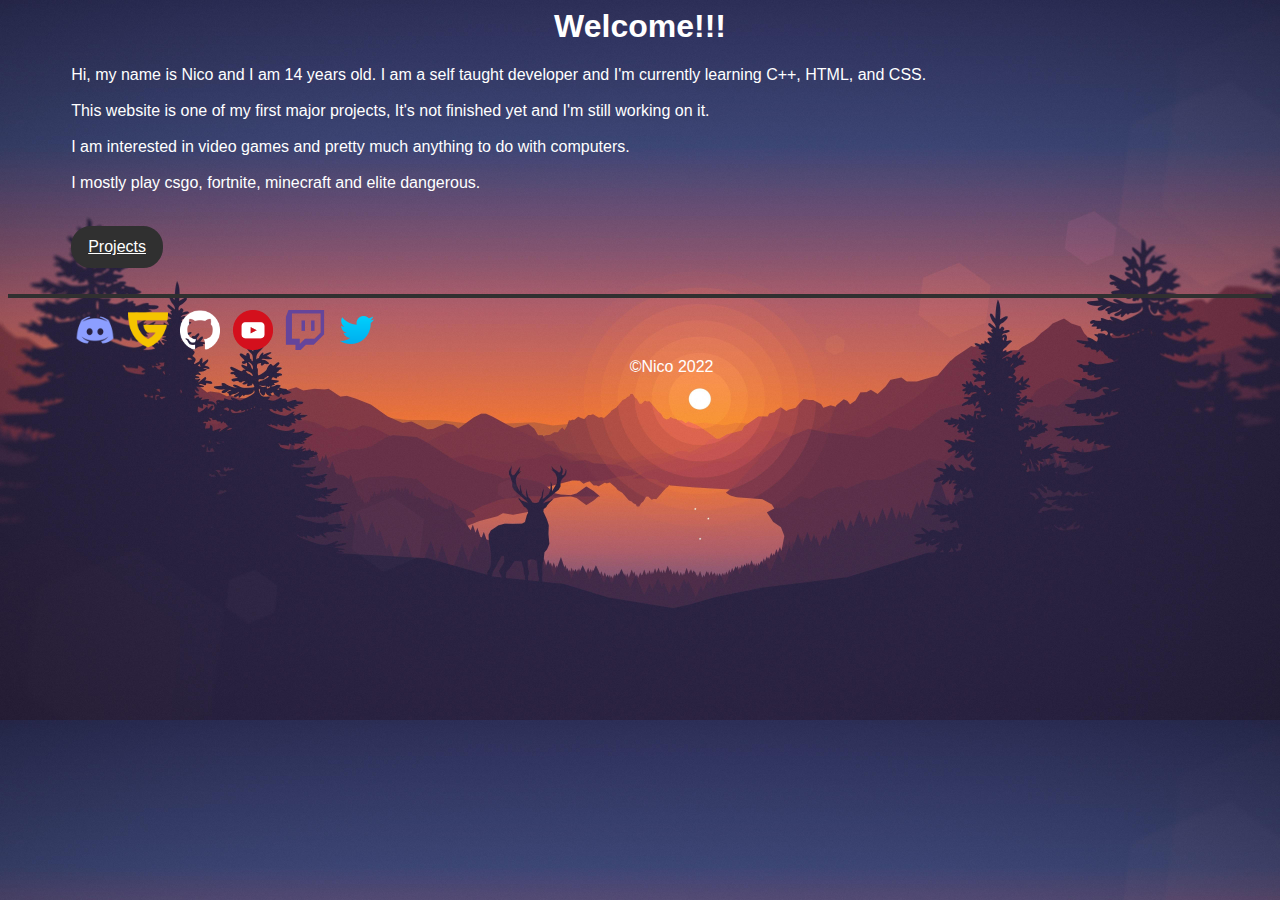
==== index.html @ bbab8954 "Add files via upload" ====
<HTML>
	<head>
		<link rel="stylesheet" href="main.css"/>
		<link rel="icon" type="image/x-icon" href="assets/images/Cat0.jpg">
		<title> Welcome!!! </title>
	</head>
	<div class="text">
	<h1 class="h-size">
		<center>
			Welcome!!!
		</center>
	</h1>
	<body>
		<p class="p-align">
			Hi, my name is Nico and I am 14 years old. I am a self taught developer and I'm currently learning C++, HTML, and CSS. <br> <br>
			This website is one of my first major projects, It's not finished yet and I'm still working on it. <br> <br>
			I am interested in video games and pretty much anything to do with computers. <br> <br>
			I mostly play csgo, fortnite, minecraft and elite dangerous. <br> <br>
		</p>
		<div>
			<a href="projects.html" class="button"> Projects </a> <br> <br>
		</div>
	</body>
	<hr class="footerline">
	<footer class="p-align">
		<img src="assets/images/discord.png" class="img">
		<a href="https://www.guilded.gg/nicosnico" target="_blank"> <img src="assets/images/guilded.png" class="img"> </a>
		<a href="https://github.com/NicoGaming77" target="_blank"> <img src="assets/images/github.png" class="img"> </a>
		<a href="https://www.youtube.com/channel/UCl7C8ymeQwZCqHSj7ilKaDQ" target="_blank"> <img src="assets/images/youtube.png" class="img"> </a>
		<a href="https://www.twitch.tv/nicoisgaming77" target="_blank"> <img src="assets/images/twitch.png" class="img"> </a>
		<a href="https://twitter.com/Nicosnico2" target="_blank"> <img src="assets/images/twitter.png" class="img"> </a>
		<center>
			©Nico 2022
		</center>
	</footer>
	</div>
</HTML>
---- main.css ----
.text {
	font-family: Arial, sans-serif;
	color: white;
}

.box {
	background-color: #303030;
	margin-left: 5%;
	margin-bottom: 20px;
	width: 40%;
	border: 4px solid #303030;
	border-radius: 25px;
	padding: 10px;
	display: inline-block;
}

@media (orientation: portrait) {
.box {
	background-color: #303030;
	margin-left: 5%;
	margin-bottom: 20px;
	width: 80%;
	border: 4px solid #303030;
	border-radius: 25px;
	padding: 10px;
	display: inline-block;
	}
}

body {
	background-color: black;
	background-image: url("assets/images/background-main.jpg");
	background-size: 100%, auto;
}

@media (orientation: portrait) {
body {
	background-image: url("assets/images/background-vertical.jpg"); 
	}
}

hr.footerline {
	border: 2px solid #303030;
}

.img {
	width: 40px;
	height: auto;
	padding: 4px;
}

.project-image {
	width: 99.5%;
	border: 2px solid white;
	border-radius: 16px;
	display: block;
	margin-left: auto;
	margin-right: auto;
}

.button {
	color: white;
	background-color: #303030;
	margin-left: 5%;
	padding: 10px 15px;
	border: 2px solid #303030;
	border-radius: 20px;
	display:inline-block;
}

.p-align {
	margin-left: 5%;
}

@media (orientation: portrait) {
	.button {
		font-size: 4vw;
		padding: 10px 20px;
		border-radius: 30px;
	}
	.p-align {
		font-size: 4vw;
	}
	.h-size {
		font-size: 7vw;
	}
	.box-title {
		font-size: 5vw;
		text-align: center;
		margin-top: -0.2em;
		margin-bottom: -0.2em;
	}
	.box-text {
		font-size: 4vw;
	}
}

.button:hover {
	transform: translateY(-4px);
	box-shadow: 4px 10px 4px black;
}

footer a:link, footer a:visited, footer a:hover, footer a:active {
	color: transparent;
}
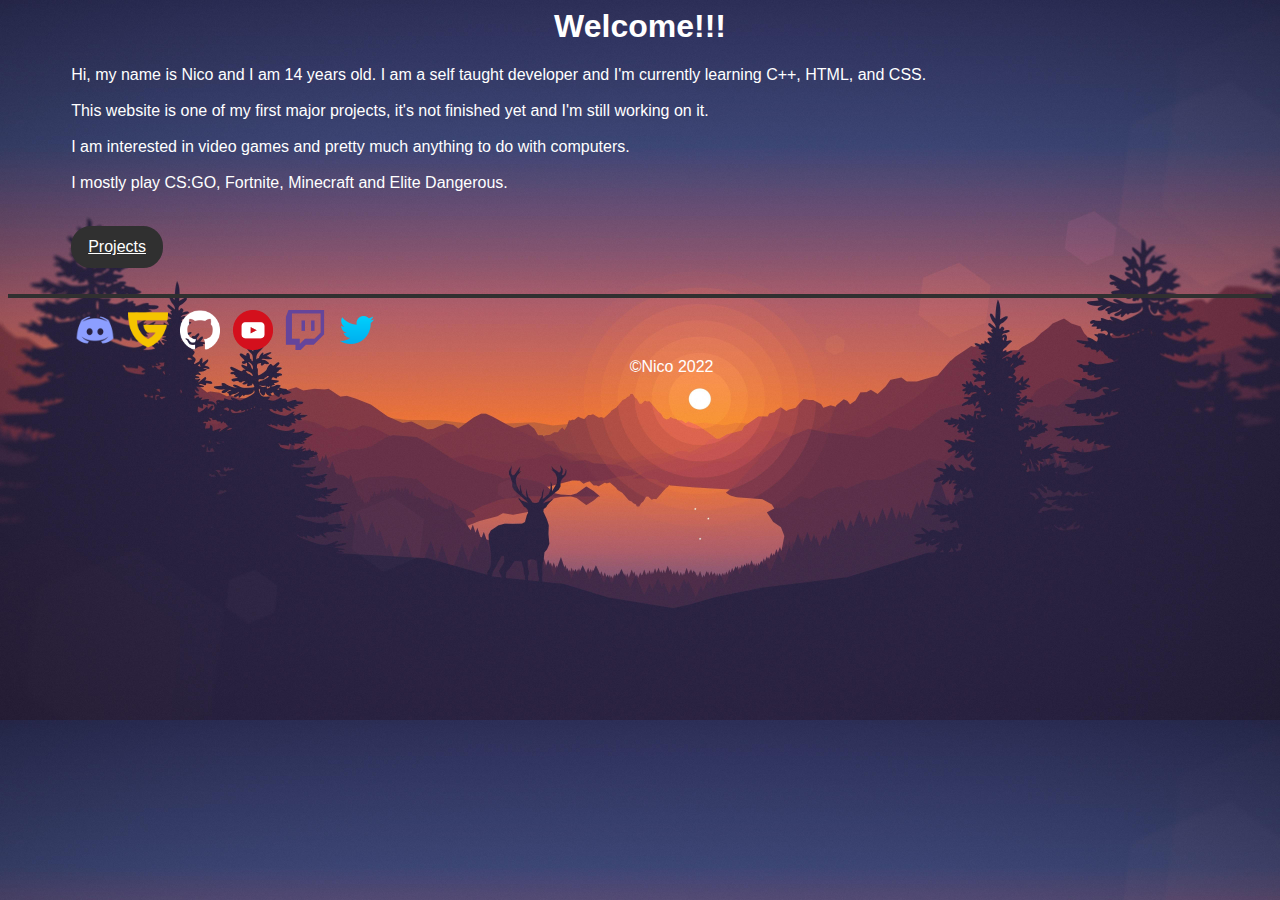
==== commit d12822ed: "Add files via upload" ====
--- a/index.html
+++ b/index.html
@@ -13,9 +13,9 @@
 	<body>
 		<p class="p-align">
 			Hi, my name is Nico and I am 14 years old. I am a self taught developer and I'm currently learning C++, HTML, and CSS. <br> <br>
-			This website is one of my first major projects, It's not finished yet and I'm still working on it. <br> <br>
+			This website is one of my first major projects, it's not finished yet and I'm still working on it. <br> <br>
 			I am interested in video games and pretty much anything to do with computers. <br> <br>
-			I mostly play csgo, fortnite, minecraft and elite dangerous. <br> <br>
+			I mostly play CS:GO, Fortnite, Minecraft and Elite Dangerous. <br> <br>
 		</p>
 		<div>
 			<a href="projects.html" class="button"> Projects </a> <br> <br>
--- a/main.css
+++ b/main.css
@@ -76,7 +76,7 @@
 	.button {
 		font-size: 4vw;
 		padding: 10px 20px;
-		border-radius: 30px;
+		border-radius: 35px;
 	}
 	.p-align {
 		font-size: 4vw;
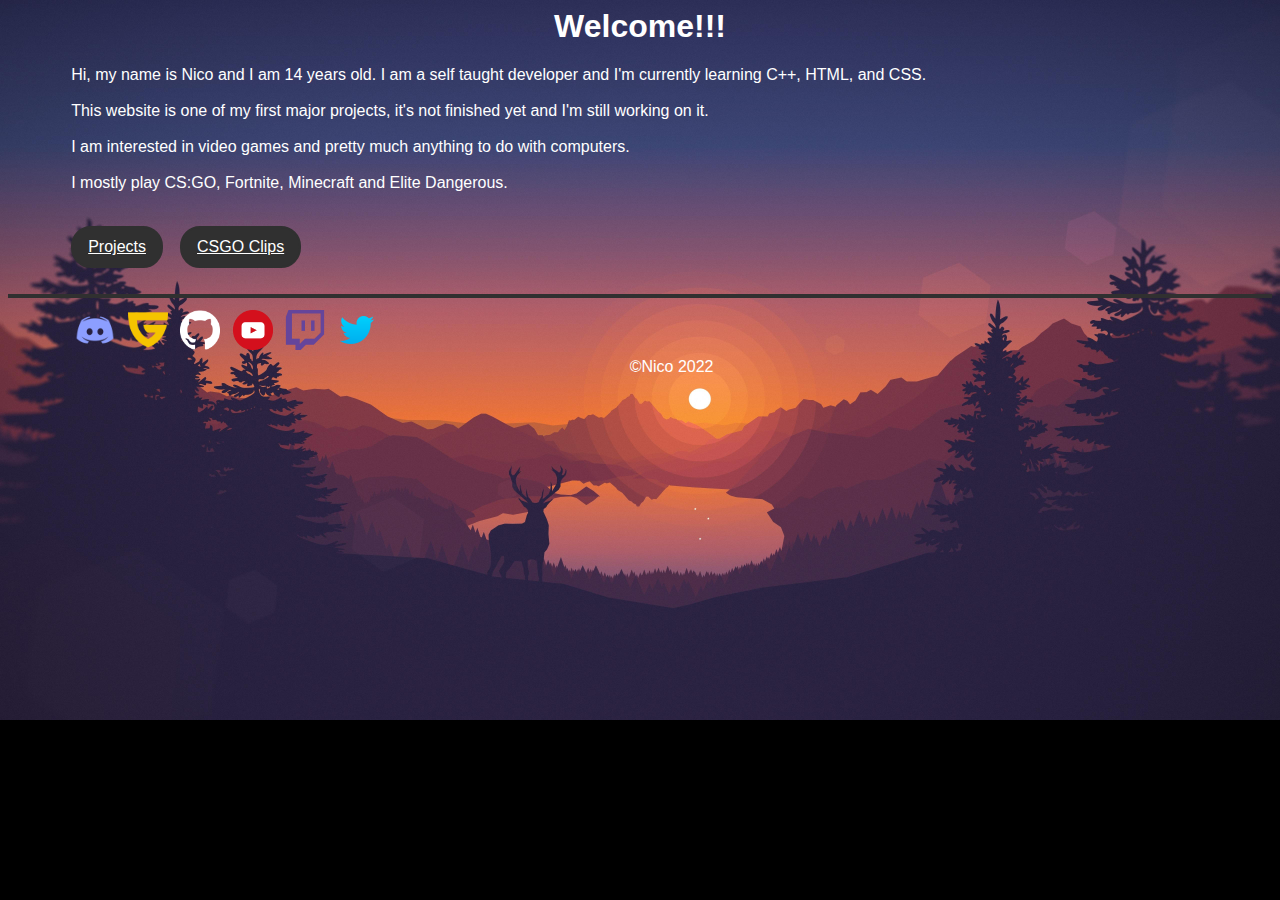
==== commit a81cf4b9: "Add files via upload" ====
--- a/index.html
+++ b/index.html
@@ -10,7 +10,7 @@
 			Welcome!!!
 		</center>
 	</h1>
-	<body>
+	<body class="body">
 		<p class="p-align">
 			Hi, my name is Nico and I am 14 years old. I am a self taught developer and I'm currently learning C++, HTML, and CSS. <br> <br>
 			This website is one of my first major projects, it's not finished yet and I'm still working on it. <br> <br>
@@ -18,17 +18,18 @@
 			I mostly play CS:GO, Fortnite, Minecraft and Elite Dangerous. <br> <br>
 		</p>
 		<div>
-			<a href="projects.html" class="button"> Projects </a> <br> <br>
+			<a href="projects.html" class="button"> Projects </a> 
+			<a href="clips.html" class="button-2"> CSGO Clips </a> <br> <br>
 		</div>
 	</body>
 	<hr class="footerline">
 	<footer class="p-align">
-		<img src="assets/images/discord.png" class="img">
-		<a href="https://www.guilded.gg/nicosnico" target="_blank"> <img src="assets/images/guilded.png" class="img"> </a>
-		<a href="https://github.com/NicoGaming77" target="_blank"> <img src="assets/images/github.png" class="img"> </a>
-		<a href="https://www.youtube.com/channel/UCl7C8ymeQwZCqHSj7ilKaDQ" target="_blank"> <img src="assets/images/youtube.png" class="img"> </a>
-		<a href="https://www.twitch.tv/nicoisgaming77" target="_blank"> <img src="assets/images/twitch.png" class="img"> </a>
-		<a href="https://twitter.com/Nicosnico2" target="_blank"> <img src="assets/images/twitter.png" class="img"> </a>
+		<img src="assets/icons/discord.png" class="img">
+		<a href="https://www.guilded.gg/nicosnico" target="_blank"> <img src="assets/icons/guilded.png" class="img"> </a>
+		<a href="https://github.com/NicoGaming77" target="_blank"> <img src="assets/icons/github.png" class="img"> </a>
+		<a href="https://www.youtube.com/channel/UCl7C8ymeQwZCqHSj7ilKaDQ" target="_blank"> <img src="assets/icons/youtube.png" class="img"> </a>
+		<a href="https://www.twitch.tv/nicoisgaming77" target="_blank"> <img src="assets/icons/twitch.png" class="img"> </a>
+		<a href="https://twitter.com/Nicosnico2" target="_blank"> <img src="assets/icons/twitter.png" class="img"> </a>
 		<center>
 			©Nico 2022
 		</center>
--- a/main.css
+++ b/main.css
@@ -27,14 +27,20 @@
 	}
 }
 
-body {
+.body {
 	background-color: black;
 	background-image: url("assets/images/background-main.jpg");
 	background-size: 100%, auto;
+	background-repeat: no-repeat;
+}
+
+.body-solid {
+	background-color: black;
+	background-image: url("assets/images/blue.jpg");
 }
 
 @media (orientation: portrait) {
-body {
+.body {
 	background-image: url("assets/images/background-vertical.jpg"); 
 	}
 }
@@ -47,6 +53,15 @@
 	width: 40px;
 	height: auto;
 	padding: 4px;
+}
+
+.video {
+	width: 99.5%;
+	border: 2px solid white;
+	border-radius: 16px;
+	display: block;
+	margin-left: auto;
+	margin-right: auto;
 }
 
 .project-image {
@@ -65,7 +80,27 @@
 	padding: 10px 15px;
 	border: 2px solid #303030;
 	border-radius: 20px;
-	display:inline-block;
+	display: inline-block;
+}
+
+.button:hover {
+	transform: translateY(-4px);
+	box-shadow: 4px 10px 4px black;
+}
+
+.button-2 {
+	color: white;
+	background-color: #303030;
+	margin-left: 1%;
+	padding: 10px 15px;
+	border: 2px solid #303030;
+	border-radius: 20px;
+	display: inline-block;
+}
+
+.button-2:hover {
+	transform: translateY(-4px);
+	box-shadow: 4px 10px 4px black;
 }
 
 .p-align {
@@ -95,11 +130,6 @@
 	}
 }
 
-.button:hover {
-	transform: translateY(-4px);
-	box-shadow: 4px 10px 4px black;
-}
-
 footer a:link, footer a:visited, footer a:hover, footer a:active {
 	color: transparent;
 }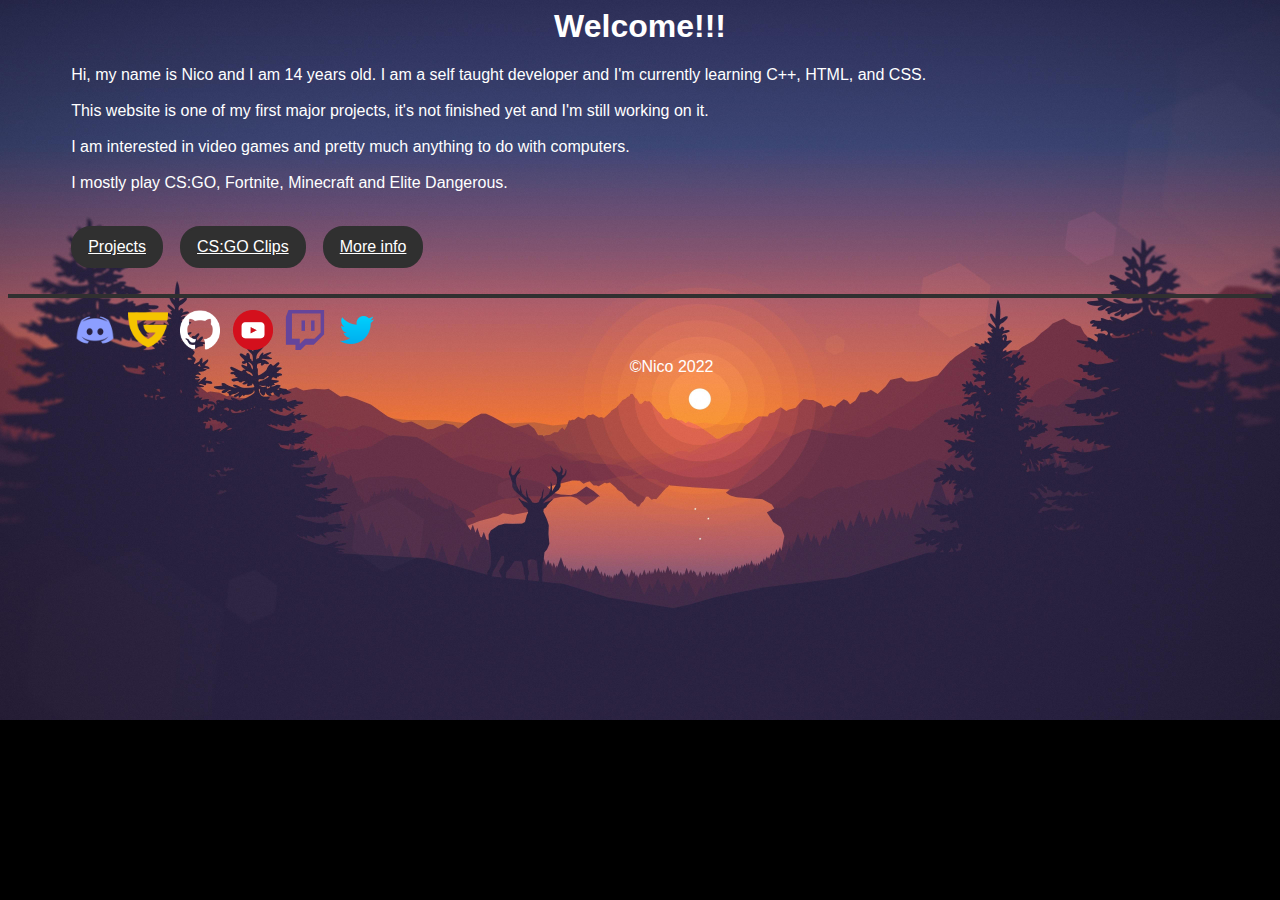
==== commit 8074acae: "Add files via upload" ====
--- a/index.html
+++ b/index.html
@@ -19,7 +19,8 @@
 		</p>
 		<div>
 			<a href="projects.html" class="button"> Projects </a> 
-			<a href="clips.html" class="button-2"> CSGO Clips </a> <br> <br>
+			<a href="clips.html" class="button-2"> CS:GO Clips </a>
+			<a href="more.html" class="button-2"> More info </a> <br> <br>
 		</div>
 	</body>
 	<hr class="footerline">
--- a/main.css
+++ b/main.css
@@ -25,6 +25,12 @@
 	padding: 10px;
 	display: inline-block;
 	}
+}
+
+.box-title {
+	text-align: center;
+	margin-top: -0.2em;
+	margin-bottom: -0.2em;
 }
 
 .body {
@@ -113,6 +119,13 @@
 		padding: 10px 20px;
 		border-radius: 35px;
 	}
+	
+	.button-2 {
+		font-size: 4vw;
+		padding: 10px 20px;
+		border-radius: 35px;
+	}
+	
 	.p-align {
 		font-size: 4vw;
 	}
@@ -128,6 +141,11 @@
 	.box-text {
 		font-size: 4vw;
 	}
+	.img {
+		width: 8vw;
+		height: auto;
+		padding: 0.5vw;
+	}
 }
 
 footer a:link, footer a:visited, footer a:hover, footer a:active {
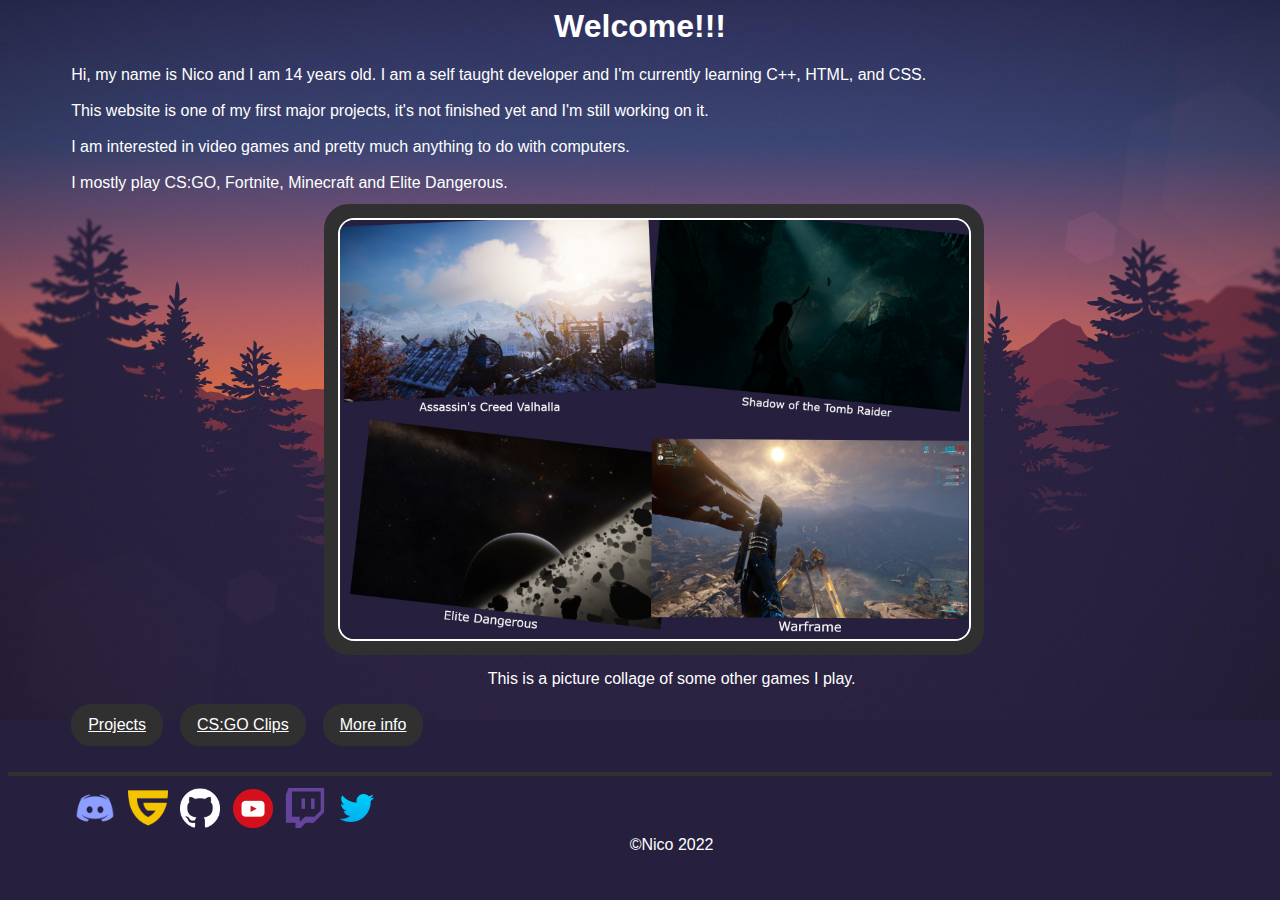
==== commit 909c6b76: "Add files via upload" ====
--- a/index.html
+++ b/index.html
@@ -16,6 +16,12 @@
 			This website is one of my first major projects, it's not finished yet and I'm still working on it. <br> <br>
 			I am interested in video games and pretty much anything to do with computers. <br> <br>
 			I mostly play CS:GO, Fortnite, Minecraft and Elite Dangerous. <br> <br>
+		</p>
+		<div class="big-box" style="margin-top: -1.4em">
+			<img src="assets/images/Collage.jpg" class="big-image">
+		</div>
+		<p class="p-align" style="text-align: center; margin-top: -0.3em">
+			This is a picture collage of some other games I play.
 		</p>
 		<div>
 			<a href="projects.html" class="button"> Projects </a> 
--- a/main.css
+++ b/main.css
@@ -17,7 +17,7 @@
 @media (orientation: portrait) {
 .box {
 	background-color: #303030;
-	margin-left: 5%;
+	margin-left: 10%;
 	margin-bottom: 20px;
 	width: 80%;
 	border: 4px solid #303030;
@@ -34,7 +34,7 @@
 }
 
 .body {
-	background-color: black;
+	background-color: #261f3e;
 	background-image: url("assets/images/background-main.jpg");
 	background-size: 100%, auto;
 	background-repeat: no-repeat;
@@ -45,10 +45,24 @@
 	background-image: url("assets/images/blue.jpg");
 }
 
-@media (orientation: portrait) {
-.body {
-	background-image: url("assets/images/background-vertical.jpg"); 
-	}
+.big-box {
+	background-color: #303030;
+	margin-left: 25%;
+	margin-bottom: 20px;
+	width: 50%;
+	border: 4px solid #303030;
+	border-radius: 25px;
+	padding: 10px;
+	display: inline-block;
+}
+
+.big-image {
+	width: 99.5%;
+	border: 2px solid white;
+	border-radius: 16px;
+	display: block;
+	margin-left: auto;
+	margin-right: auto;
 }
 
 hr.footerline {
@@ -129,22 +143,41 @@
 	.p-align {
 		font-size: 4vw;
 	}
+	
 	.h-size {
 		font-size: 7vw;
 	}
+	
 	.box-title {
 		font-size: 5vw;
 		text-align: center;
 		margin-top: -0.2em;
 		margin-bottom: -0.2em;
 	}
+	
 	.box-text {
 		font-size: 4vw;
 	}
+	
 	.img {
 		width: 8vw;
 		height: auto;
 		padding: 0.5vw;
+	}
+	
+	.body {
+		background-image: url("assets/images/background-vertical.jpg"); 
+	}
+	
+	.big-box {
+		background-color: #303030;
+		margin-left: 10%;
+		margin-bottom: 20px;
+		width: 80%;
+		border: 4px solid #303030;
+		border-radius: 25px;
+		padding: 10px;
+		display: inline-block;
 	}
 }
 
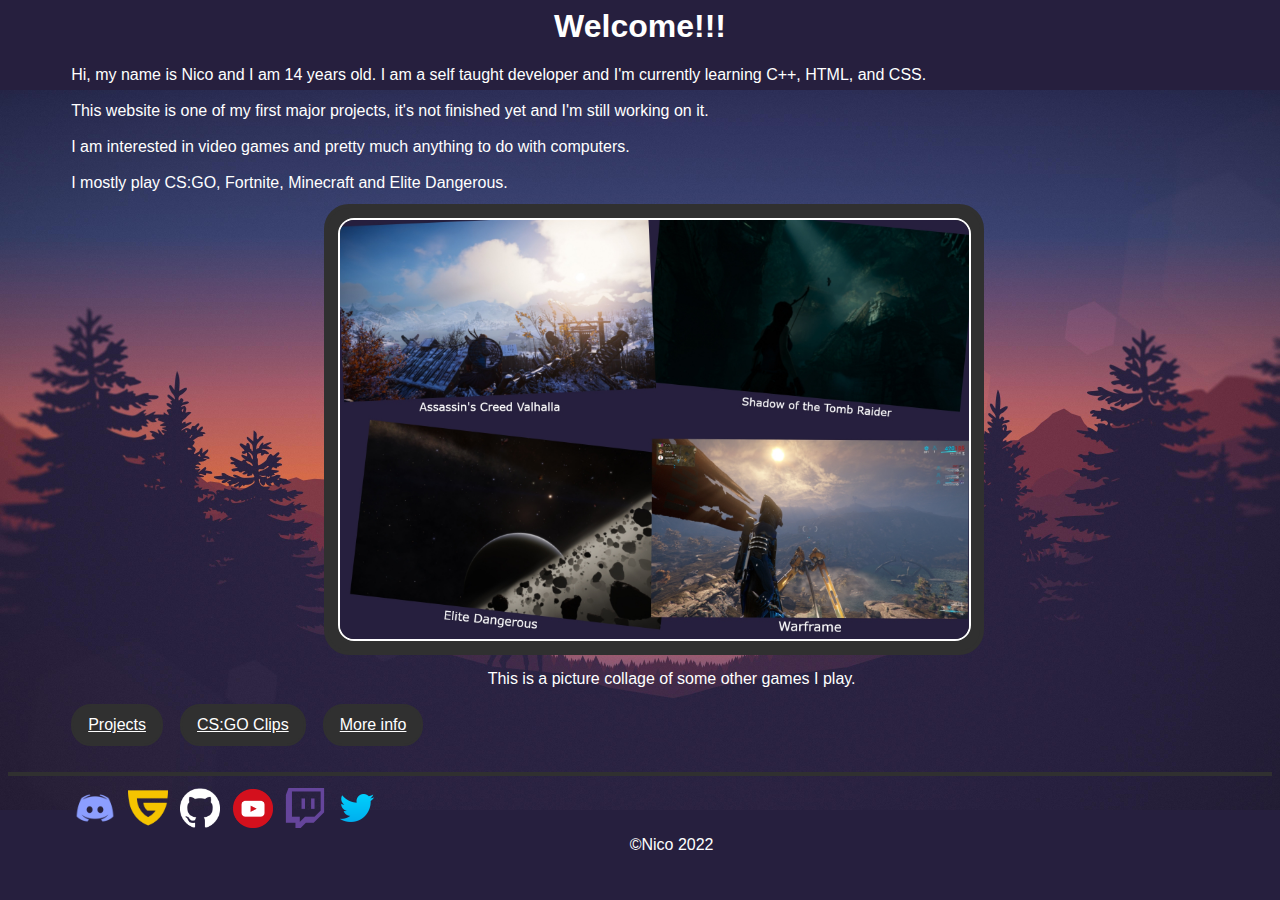
==== commit d34e0f23: "Add files via upload" ====
--- a/index.html
+++ b/index.html
@@ -31,7 +31,7 @@
 	</body>
 	<hr class="footerline">
 	<footer class="p-align">
-		<img src="assets/icons/discord.png" class="img">
+		<a href="https://discord.com/users/788257603855712287" target="_blank"> <img src="assets/icons/discord.png" class="img"> </a>
 		<a href="https://www.guilded.gg/nicosnico" target="_blank"> <img src="assets/icons/guilded.png" class="img"> </a>
 		<a href="https://github.com/NicoGaming77" target="_blank"> <img src="assets/icons/github.png" class="img"> </a>
 		<a href="https://www.youtube.com/channel/UCl7C8ymeQwZCqHSj7ilKaDQ" target="_blank"> <img src="assets/icons/youtube.png" class="img"> </a>
--- a/main.css
+++ b/main.css
@@ -34,15 +34,31 @@
 }
 
 .body {
+	background-attachment: fixed;
+	background-position: center;
+	background-repeat: no-repeat;
+	background-size: cover;
 	background-color: #261f3e;
 	background-image: url("assets/images/background-main.jpg");
 	background-size: 100%, auto;
-	background-repeat: no-repeat;
-}
-
-.body-solid {
-	background-color: black;
-	background-image: url("assets/images/blue.jpg");
+}
+
+body::-webkit-scrollbar {
+  width: 15px;
+}
+
+body::-webkit-scrollbar-track {
+  box-shadow: inset 0 0 5px grey; 
+  border-radius: 10px;
+}
+
+body::-webkit-scrollbar-thumb {
+  background: #606060; 
+  border-radius: 10px;
+}
+
+body::-webkit-scrollbar-thumb:hover {
+  background: #303030; 
 }
 
 .big-box {
@@ -91,6 +107,18 @@
 	display: block;
 	margin-left: auto;
 	margin-right: auto;
+}
+
+.download-link {
+	text-align: center;
+}
+
+.download-link a:visited, a:link {
+	color: white;
+}
+
+.download-link a:hover, a:active {
+	color: #bbbbbb;
 }
 
 .button {
@@ -179,6 +207,9 @@
 		padding: 10px;
 		display: inline-block;
 	}
+	.download-link {
+		font-size: 4vw;
+	}
 }
 
 footer a:link, footer a:visited, footer a:hover, footer a:active {
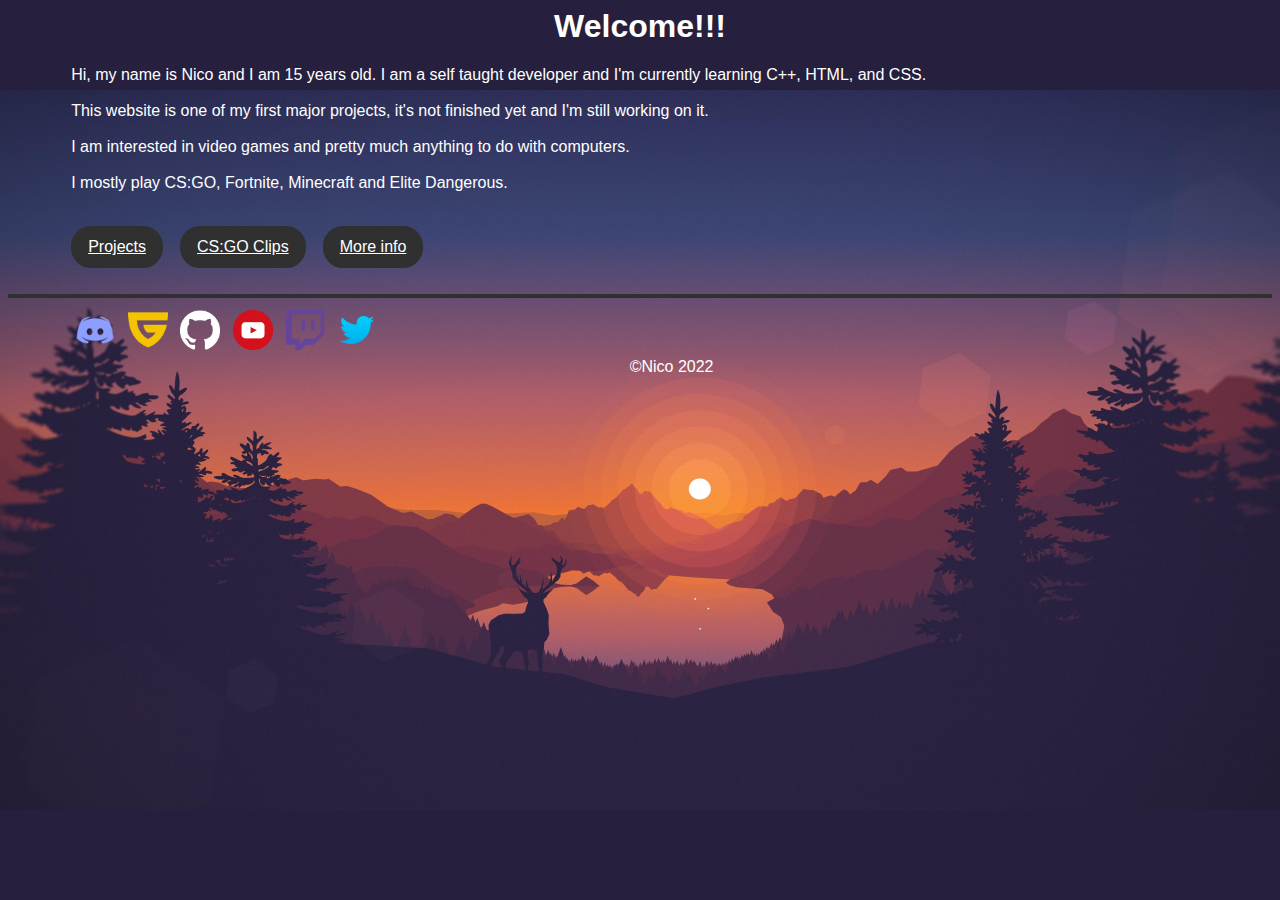
==== commit de9cecc2: "Update index.html" ====
--- a/index.html
+++ b/index.html
@@ -12,16 +12,10 @@
 	</h1>
 	<body class="body">
 		<p class="p-align">
-			Hi, my name is Nico and I am 14 years old. I am a self taught developer and I'm currently learning C++, HTML, and CSS. <br> <br>
+			Hi, my name is Nico and I am 15 years old. I am a self taught developer and I'm currently learning C++, HTML, and CSS. <br> <br>
 			This website is one of my first major projects, it's not finished yet and I'm still working on it. <br> <br>
 			I am interested in video games and pretty much anything to do with computers. <br> <br>
 			I mostly play CS:GO, Fortnite, Minecraft and Elite Dangerous. <br> <br>
-		</p>
-		<div class="big-box" style="margin-top: -1.4em">
-			<img src="assets/images/Collage.jpg" class="big-image">
-		</div>
-		<p class="p-align" style="text-align: center; margin-top: -0.3em">
-			This is a picture collage of some other games I play.
 		</p>
 		<div>
 			<a href="projects.html" class="button"> Projects </a> 
@@ -31,7 +25,7 @@
 	</body>
 	<hr class="footerline">
 	<footer class="p-align">
-		<a href="https://discord.com/users/788257603855712287" target="_blank"> <img src="assets/icons/discord.png" class="img"> </a>
+		<a href="https://discord.com/users/945213139719450655" target="_blank"> <img src="assets/icons/discord.png" class="img"> </a>
 		<a href="https://www.guilded.gg/nicosnico" target="_blank"> <img src="assets/icons/guilded.png" class="img"> </a>
 		<a href="https://github.com/NicoGaming77" target="_blank"> <img src="assets/icons/github.png" class="img"> </a>
 		<a href="https://www.youtube.com/channel/UCl7C8ymeQwZCqHSj7ilKaDQ" target="_blank"> <img src="assets/icons/youtube.png" class="img"> </a>
@@ -42,4 +36,4 @@
 		</center>
 	</footer>
 	</div>
-</HTML>+</HTML>
--- a/main.css
+++ b/main.css
@@ -37,7 +37,6 @@
 	background-attachment: fixed;
 	background-position: center;
 	background-repeat: no-repeat;
-	background-size: cover;
 	background-color: #261f3e;
 	background-image: url("assets/images/background-main.jpg");
 	background-size: 100%, auto;
@@ -59,6 +58,12 @@
 
 body::-webkit-scrollbar-thumb:hover {
   background: #303030; 
+}
+
+.bg2 {
+	background-image: url("assets/images/blue.jpg");
+	background-size: 626px;
+	gackground-color: black;
 }
 
 .big-box {
@@ -195,6 +200,7 @@
 	
 	.body {
 		background-image: url("assets/images/background-vertical.jpg"); 
+		background-attachment: scroll;
 	}
 	
 	.big-box {
@@ -214,4 +220,4 @@
 
 footer a:link, footer a:visited, footer a:hover, footer a:active {
 	color: transparent;
-}+}
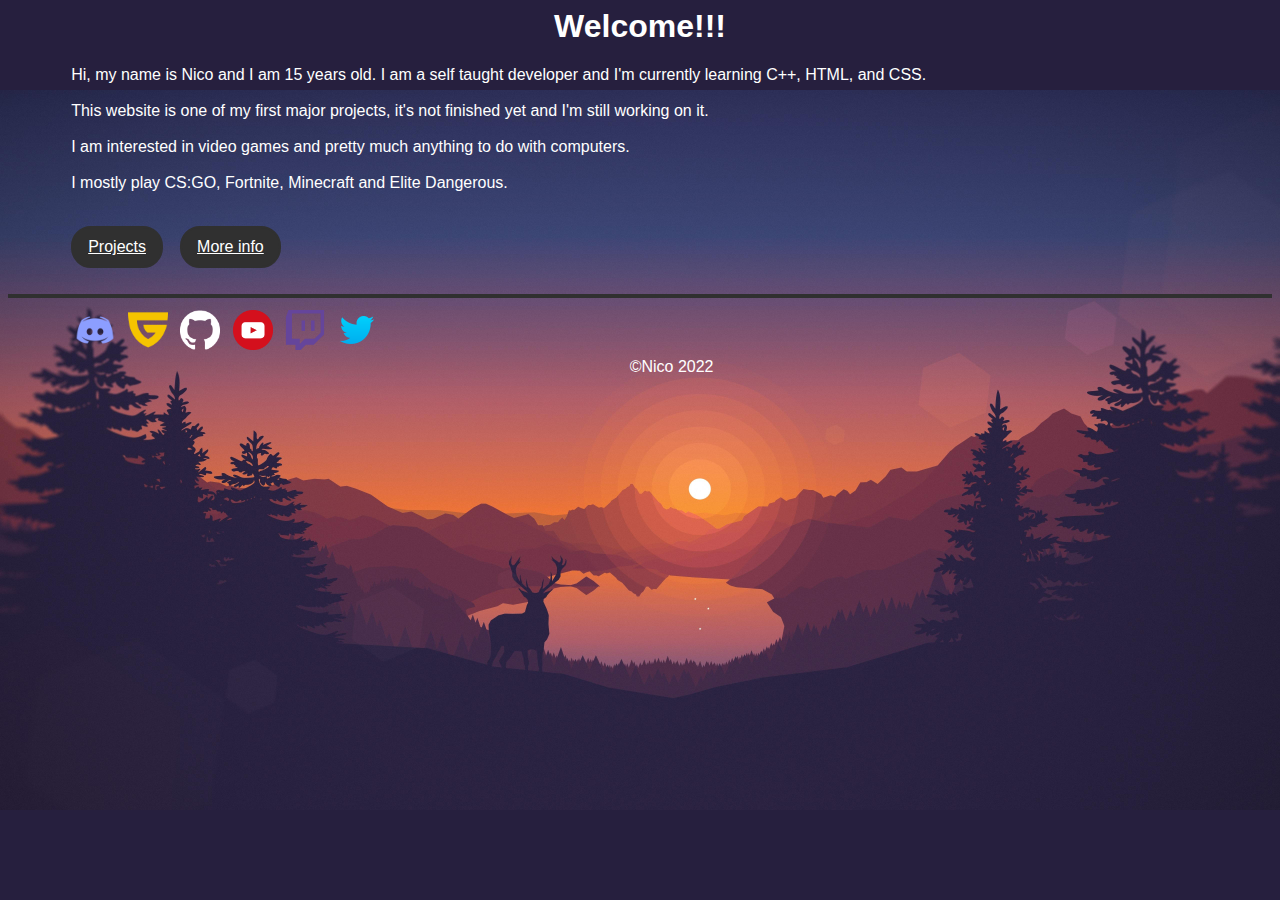
==== commit 8de93afa: "Add files via upload" ====
--- a/index.html
+++ b/index.html
@@ -19,21 +19,21 @@
 		</p>
 		<div>
 			<a href="projects.html" class="button"> Projects </a> 
-			<a href="clips.html" class="button-2"> CS:GO Clips </a>
+			<!--<a href="clips.html" class="button-2"> CS:GO Clips </a>-->
 			<a href="more.html" class="button-2"> More info </a> <br> <br>
 		</div>
 	</body>
 	<hr class="footerline">
 	<footer class="p-align">
-		<a href="https://discord.com/users/945213139719450655" target="_blank"> <img src="assets/icons/discord.png" class="img"> </a>
-		<a href="https://www.guilded.gg/nicosnico" target="_blank"> <img src="assets/icons/guilded.png" class="img"> </a>
-		<a href="https://github.com/NicoGaming77" target="_blank"> <img src="assets/icons/github.png" class="img"> </a>
-		<a href="https://www.youtube.com/channel/UCl7C8ymeQwZCqHSj7ilKaDQ" target="_blank"> <img src="assets/icons/youtube.png" class="img"> </a>
-		<a href="https://www.twitch.tv/nicoisgaming77" target="_blank"> <img src="assets/icons/twitch.png" class="img"> </a>
-		<a href="https://twitter.com/Nicosnico2" target="_blank"> <img src="assets/icons/twitter.png" class="img"> </a>
+		<a href="https://discord.com/users/945213139719450655" target="_blank"> <img src="assets/icons/discord.png" class="icon"> </a>
+		<a href="https://www.guilded.gg/nicosnico" target="_blank"> <img src="assets/icons/guilded.png" class="icon"> </a>
+		<a href="https://github.com/NicoGaming77" target="_blank"> <img src="assets/icons/github.png" class="icon"> </a>
+		<a href="https://www.youtube.com/channel/UCl7C8ymeQwZCqHSj7ilKaDQ" target="_blank"> <img src="assets/icons/youtube.png" class="icon"> </a>
+		<a href="https://www.twitch.tv/nicoisgaming77" target="_blank"> <img src="assets/icons/twitch.png" class="icon"> </a>
+		<a href="https://twitter.com/Nicosnico2" target="_blank"> <img src="assets/icons/twitter.png" class="icon"> </a>
 		<center>
 			©Nico 2022
 		</center>
 	</footer>
 	</div>
-</HTML>
+</HTML>--- a/main.css
+++ b/main.css
@@ -63,7 +63,7 @@
 .bg2 {
 	background-image: url("assets/images/blue.jpg");
 	background-size: 626px;
-	gackground-color: black;
+	background-color: black;
 }
 
 .big-box {
@@ -90,7 +90,7 @@
 	border: 2px solid #303030;
 }
 
-.img {
+.icon {
 	width: 40px;
 	height: auto;
 	padding: 4px;
@@ -192,7 +192,7 @@
 		font-size: 4vw;
 	}
 	
-	.img {
+	.icon {
 		width: 8vw;
 		height: auto;
 		padding: 0.5vw;
@@ -220,4 +220,4 @@
 
 footer a:link, footer a:visited, footer a:hover, footer a:active {
 	color: transparent;
-}
+}